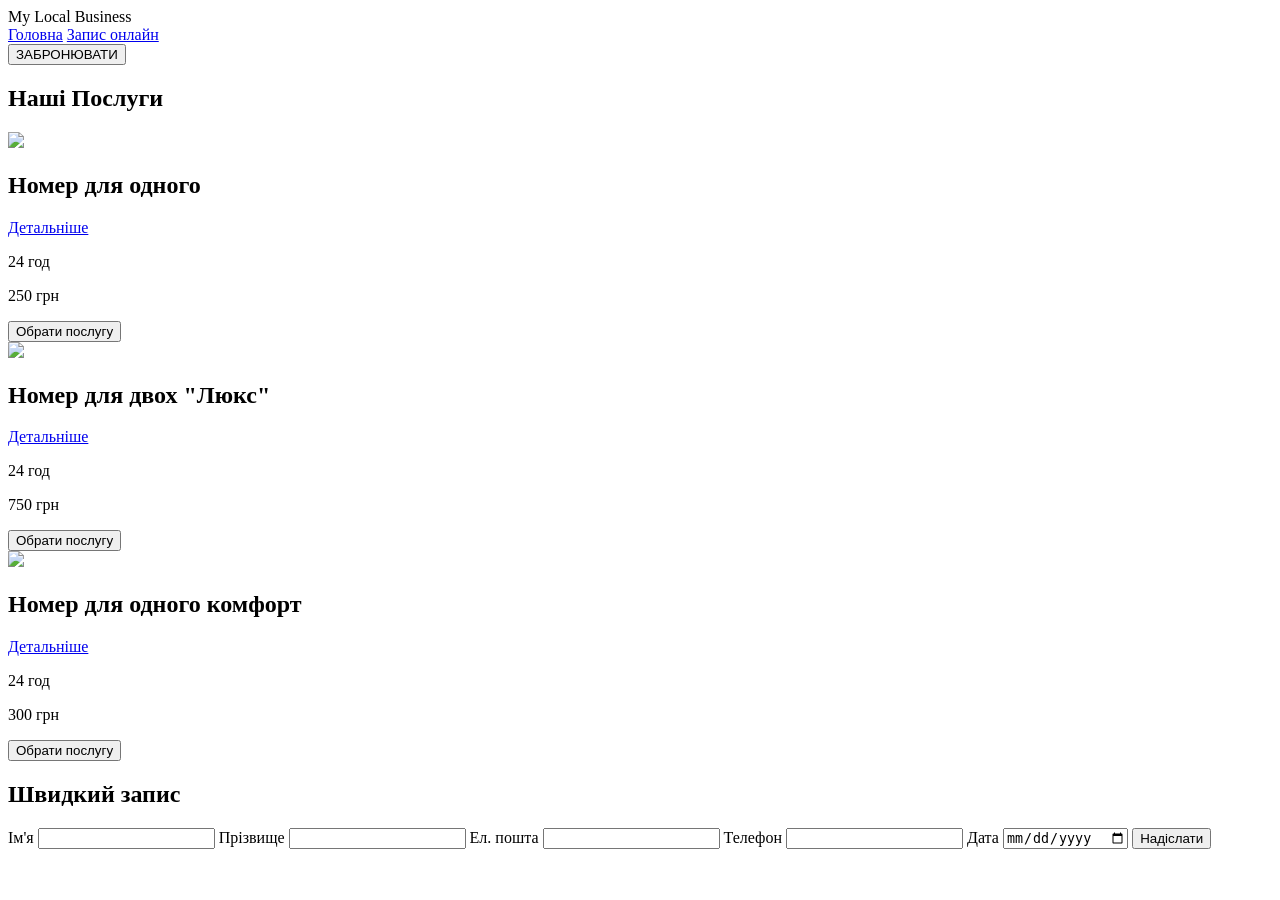
==== index.html @ d2a98681 "Rename Untitled-1.html to index.html" ====
<!DOCTYPE html>
<html lang="uk">
<head>

    <meta charset="UTF-8">
    <meta name="viewport" content="width=device-width, initial-scale=1.0">

    <title>Hotel Booking</title>

    <link rel="stylesheet" href="style.css">

</head>
<body>

<header>

    <div class="logo">
        My Local Business
    </div>

    <nav>

        <a href="#">Головна</a>
        <a href="#">Запис онлайн</a>

    </nav>

    <div class="header-buttons">

        <button class="book-btn">
            ЗАБРОНЮВАТИ
        </button>

    </div>

</header>

<section class="main">

    <h1>Наші Послуги</h1>

    <div class="content">

        <!-- LEFT -->

        <div class="cards">

            <!-- CARD -->

            <div class="card">

                <img src="images/room1.jpg">

                <div class="card-info">

                    <h2>Номер для одного</h2>

                    <a href="#">Детальніше</a>

                    <div class="line"></div>

                    <p>24 год</p>
                    <p>250 грн</p>

                    <button>
                        Обрати послугу
                    </button>

                </div>

            </div>

            <!-- CARD -->

            <div class="card">

                <img src="images/room2.jpg">

                <div class="card-info">

                    <h2>Номер для двох "Люкс"</h2>

                    <a href="#">Детальніше</a>

                    <div class="line"></div>

                    <p>24 год</p>
                    <p>750 грн</p>

                    <button>
                        Обрати послугу
                    </button>

                </div>

            </div>

            <!-- CARD -->

            <div class="card">

                <img src="images/room3.jpg">

                <div class="card-info">

                    <h2>Номер для одного комфорт</h2>

                    <a href="#">Детальніше</a>

                    <div class="line"></div>

                    <p>24 год</p>
                    <p>300 грн</p>

                    <button>
                        Обрати послугу
                    </button>

                </div>

            </div>

        </div>

        <!-- RIGHT -->

        <div class="form-box">

            <h2>Швидкий запис</h2>

            <form id="bookingForm">

                <label>Ім'я</label>
                <input type="text" id="name">

                <label>Прізвище</label>
                <input type="text" id="surname">

                <label>Ел. пошта</label>
                <input type="email" id="email">

                <label>Телефон</label>
                <input type="text" id="phone">

                <label>Дата</label>
                <input type="date" id="date">

                <button type="submit">
                    Надіслати
                </button>

            </form>

        </div>

    </div>

</section>

<script src="script.js"></script>

</body>
</html>
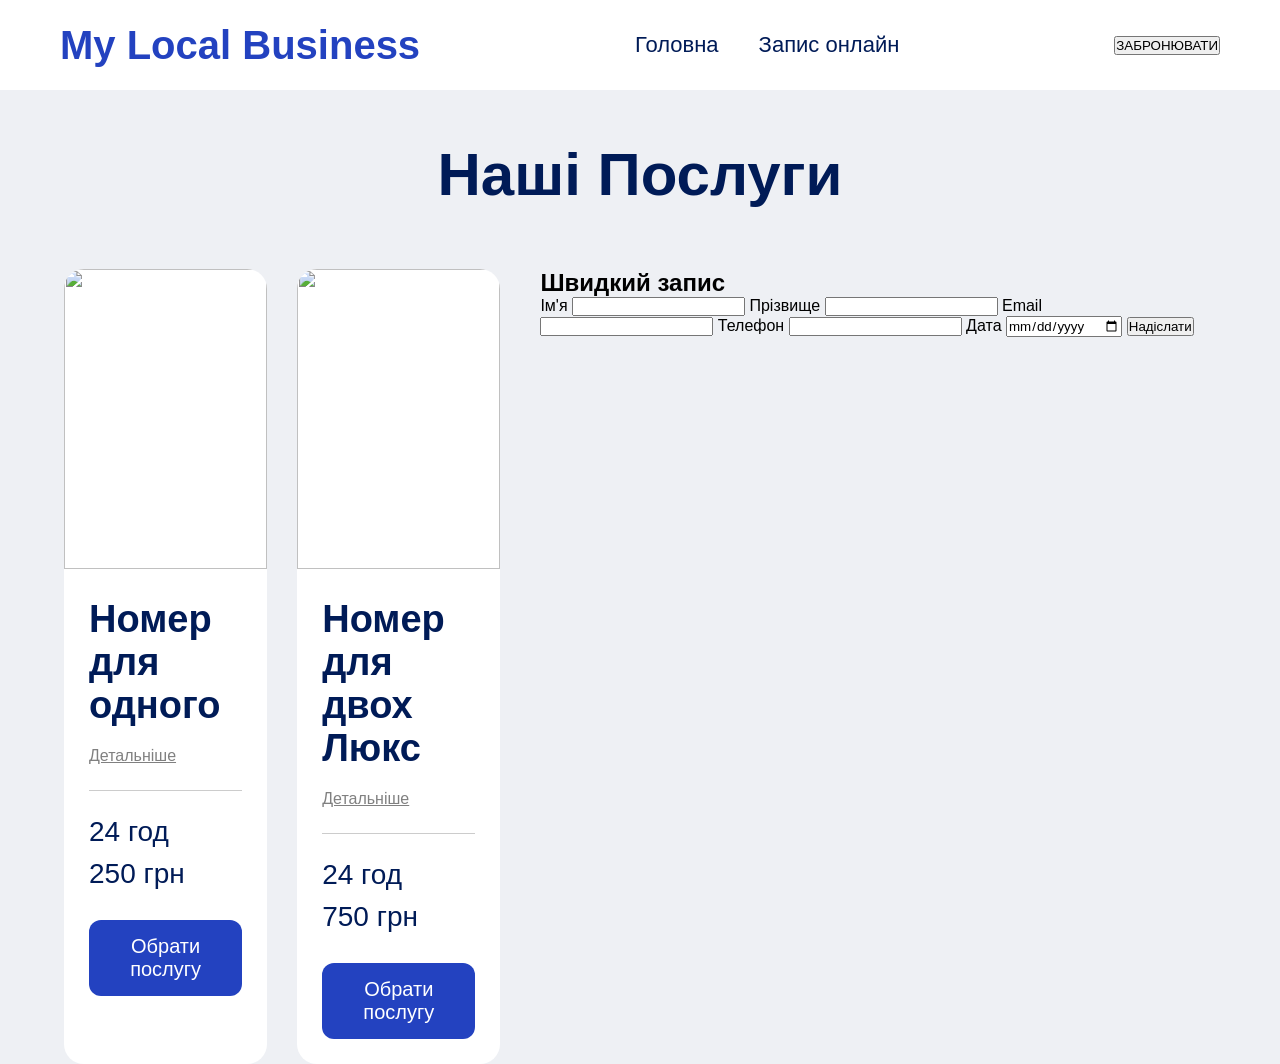
==== commit 587e7b87: "Update index.html" ====
--- a/index.html
+++ b/index.html
@@ -3,9 +3,10 @@
 <head>
 
     <meta charset="UTF-8">
+
     <meta name="viewport" content="width=device-width, initial-scale=1.0">
 
-    <title>Hotel Booking</title>
+    <title>Hotel Site</title>
 
     <link rel="stylesheet" href="style.css">
 
@@ -21,31 +22,26 @@
     <nav>
 
         <a href="#">Головна</a>
+
         <a href="#">Запис онлайн</a>
 
     </nav>
 
-    <div class="header-buttons">
-
-        <button class="book-btn">
-            ЗАБРОНЮВАТИ
-        </button>
-
-    </div>
+    <button class="header-btn">
+        ЗАБРОНЮВАТИ
+    </button>
 
 </header>
 
 <section class="main">
 
-    <h1>Наші Послуги</h1>
+    <h1>
+        Наші Послуги
+    </h1>
 
     <div class="content">
 
-        <!-- LEFT -->
-
         <div class="cards">
-
-            <!-- CARD -->
 
             <div class="card">
 
@@ -53,16 +49,21 @@
 
                 <div class="card-info">
 
-                    <h2>Номер для одного</h2>
+                    <h2>
+                        Номер для одного
+                    </h2>
 
-                    <a href="#">Детальніше</a>
+                    <a href="#">
+                        Детальніше
+                    </a>
 
                     <div class="line"></div>
 
                     <p>24 год</p>
+
                     <p>250 грн</p>
 
-                    <button>
+                    <button class="select-room">
                         Обрати послугу
                     </button>
 
@@ -70,49 +71,27 @@
 
             </div>
 
-            <!-- CARD -->
-
             <div class="card">
 
                 <img src="images/room2.jpg">
 
                 <div class="card-info">
 
-                    <h2>Номер для двох "Люкс"</h2>
+                    <h2>
+                        Номер для двох Люкс
+                    </h2>
 
-                    <a href="#">Детальніше</a>
+                    <a href="#">
+                        Детальніше
+                    </a>
 
                     <div class="line"></div>
 
                     <p>24 год</p>
+
                     <p>750 грн</p>
 
-                    <button>
-                        Обрати послугу
-                    </button>
-
-                </div>
-
-            </div>
-
-            <!-- CARD -->
-
-            <div class="card">
-
-                <img src="images/room3.jpg">
-
-                <div class="card-info">
-
-                    <h2>Номер для одного комфорт</h2>
-
-                    <a href="#">Детальніше</a>
-
-                    <div class="line"></div>
-
-                    <p>24 год</p>
-                    <p>300 грн</p>
-
-                    <button>
+                    <button class="select-room">
                         Обрати послугу
                     </button>
 
@@ -122,28 +101,33 @@
 
         </div>
 
-        <!-- RIGHT -->
+        <div class="booking-box">
 
-        <div class="form-box">
-
-            <h2>Швидкий запис</h2>
+            <h2>
+                Швидкий запис
+            </h2>
 
             <form id="bookingForm">
 
                 <label>Ім'я</label>
-                <input type="text" id="name">
+
+                <input type="text" id="first_name">
 
                 <label>Прізвище</label>
-                <input type="text" id="surname">
 
-                <label>Ел. пошта</label>
+                <input type="text" id="last_name">
+
+                <label>Email</label>
+
                 <input type="email" id="email">
 
                 <label>Телефон</label>
+
                 <input type="text" id="phone">
 
                 <label>Дата</label>
-                <input type="date" id="date">
+
+                <input type="date" id="booking_date">
 
                 <button type="submit">
                     Надіслати
--- a/style.css
+++ b/style.css
@@ -0,0 +1,239 @@
+*{
+    margin:0;
+    padding:0;
+    box-sizing:border-box;
+    font-family:Arial;
+}
+
+body{
+    background:#eef0f4;
+}
+
+/* HEADER */
+
+header{
+
+    height:90px;
+    background:white;
+
+    display:flex;
+    justify-content:space-between;
+    align-items:center;
+
+    padding:0 60px;
+}
+
+.logo{
+    font-size:40px;
+    font-weight:bold;
+    color:#2342c0;
+}
+
+nav{
+    display:flex;
+    gap:40px;
+}
+
+nav a{
+    text-decoration:none;
+    color:#001b57;
+    font-size:22px;
+}
+
+.book-btn{
+
+    border:none;
+
+    background:#2342c0;
+
+    color:white;
+
+    padding:18px 40px;
+
+    border-radius:40px;
+
+    font-size:20px;
+
+    cursor:pointer;
+}
+
+/* MAIN */
+
+.main{
+    width:90%;
+    margin:auto;
+    margin-top:50px;
+}
+
+.main h1{
+    text-align:center;
+    font-size:60px;
+    color:#001b57;
+}
+
+/* CONTENT */
+
+.content{
+
+    margin-top:60px;
+
+    display:flex;
+    gap:40px;
+}
+
+/* CARDS */
+
+.cards{
+
+    width:65%;
+
+    display:grid;
+    grid-template-columns:repeat(2,1fr);
+
+    gap:30px;
+}
+
+.card{
+
+    background:white;
+
+    border-radius:20px;
+
+    overflow:hidden;
+}
+
+.card img{
+
+    width:100%;
+    height:300px;
+
+    object-fit:cover;
+}
+
+.card-info{
+    padding:25px;
+}
+
+.card-info h2{
+
+    font-size:38px;
+
+    color:#001b57;
+
+    margin-bottom:20px;
+}
+
+.card-info a{
+
+    color:gray;
+
+    display:inline-block;
+
+    margin-bottom:25px;
+}
+
+.line{
+
+    width:100%;
+    height:1px;
+
+    background:#ccc;
+
+    margin-bottom:25px;
+}
+
+.card-info p{
+
+    font-size:28px;
+
+    color:#001b57;
+
+    margin-bottom:10px;
+}
+
+.card-info button{
+
+    margin-top:20px;
+
+    border:none;
+
+    background:#2342c0;
+
+    color:white;
+
+    padding:15px 25px;
+
+    border-radius:12px;
+
+    font-size:20px;
+
+    cursor:pointer;
+}
+
+/* FORM */
+
+.form-box{
+
+    width:35%;
+
+    background:white;
+
+    border-radius:20px;
+
+    padding:35px;
+}
+
+.form-box h2{
+
+    font-size:50px;
+
+    color:#001b57;
+
+    margin-bottom:30px;
+}
+
+.form-box form{
+
+    display:flex;
+    flex-direction:column;
+}
+
+.form-box label{
+
+    margin-bottom:10px;
+    margin-top:20px;
+
+    font-size:20px;
+}
+
+.form-box input{
+
+    height:60px;
+
+    border:1px solid #ddd;
+
+    border-radius:12px;
+
+    padding-left:15px;
+
+    font-size:18px;
+}
+
+.form-box button{
+
+    margin-top:30px;
+
+    height:65px;
+
+    border:none;
+
+    background:#2342c0;
+
+    color:white;
+
+    border-radius:14px;
+
+    font-size:22px;
+
+    cursor:pointer;
+}
